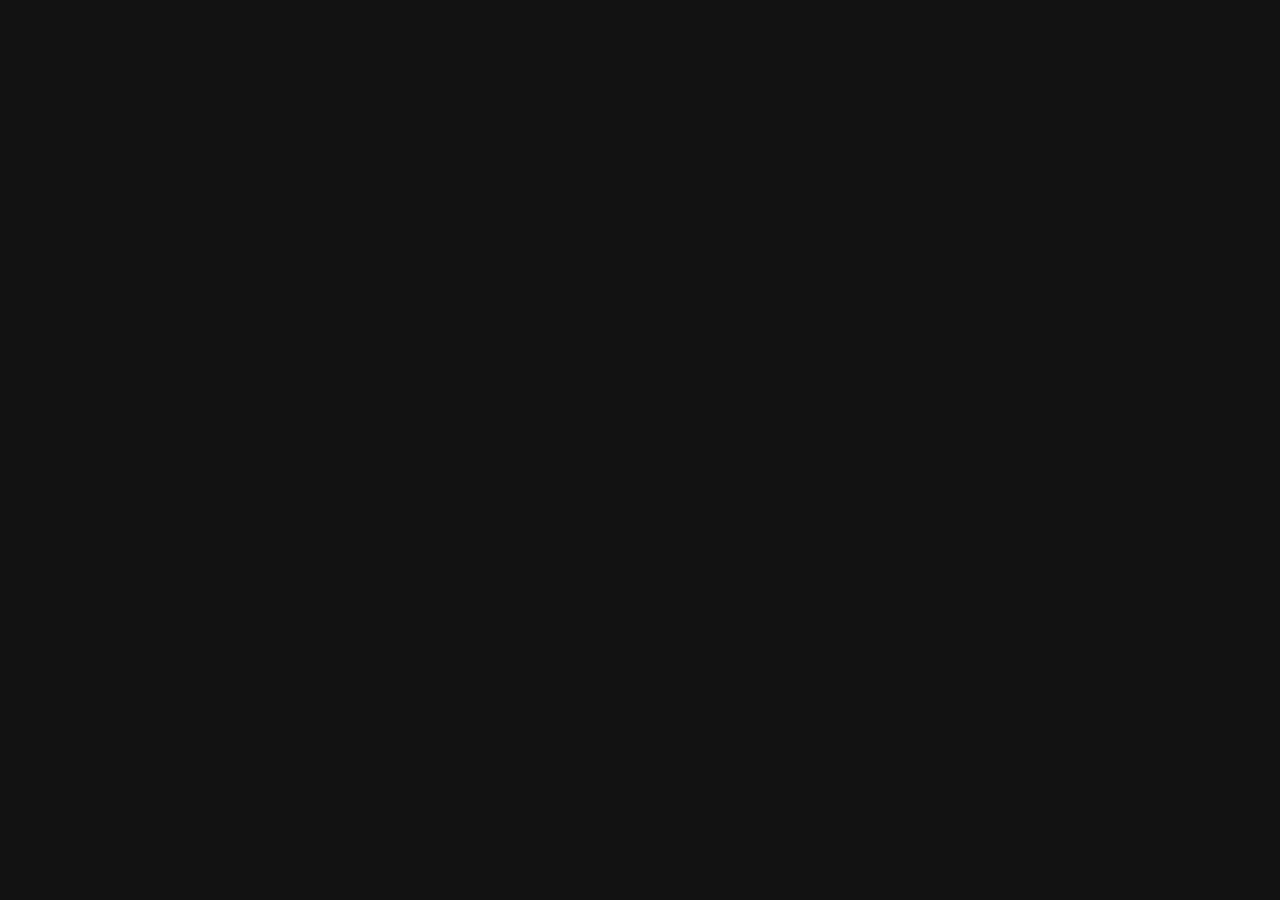
==== index.html @ 4a057469 "Update index.html" ====
﻿<!DOCTYPE html>
<html lang="en">
<head>
    <meta charset="UTF-8">
    <meta name="viewport" content="width=device-width, initial-scale=1.0, maximum-scale=1.0, user-scalable=no">
    <title>My Business App</title>
    <link rel="manifest" href="manifest.json">
    <meta name="theme-color" content="#121212">
    <meta name="mobile-web-app-capable" content="yes">
    <meta name="apple-mobile-web-app-capable" content="yes">
    <meta name="apple-mobile-web-app-status-bar-style" content="black-translucent">
    <link rel="apple-touch-icon" href="icon-192.png">
    <style>
        * { margin: 0; padding: 0; box-sizing: border-box; }
        html, body {
            width: 100%;
            height: 100%;
            overflow: hidden;
            background: #121212;
        }
        #app {
            position: fixed;
            inset: 0;
        }
        #app iframe {
            width: 100%;
            height: 100%;
            border: none;
            display: block;
        }
    </style>
</head>
<body>
    <div id="app">
        <iframe id="frame" src="https://script.google.com/macros/s/AKfycby6kAWln7xxajIZTT4hzDEXa44eZ9n21kygGQTq5ASCvcviSaj5GdiTzmxflbsFHiIF/exec" allow="camera; microphone; geolocation"></iframe>
    </div>
    <script>
        window.addEventListener('load', function () {
            if ('serviceWorker' in navigator) {
                navigator.serviceWorker.register('sw.js').catch(function () {});
            }
        });
    </script>
</body>
</html>
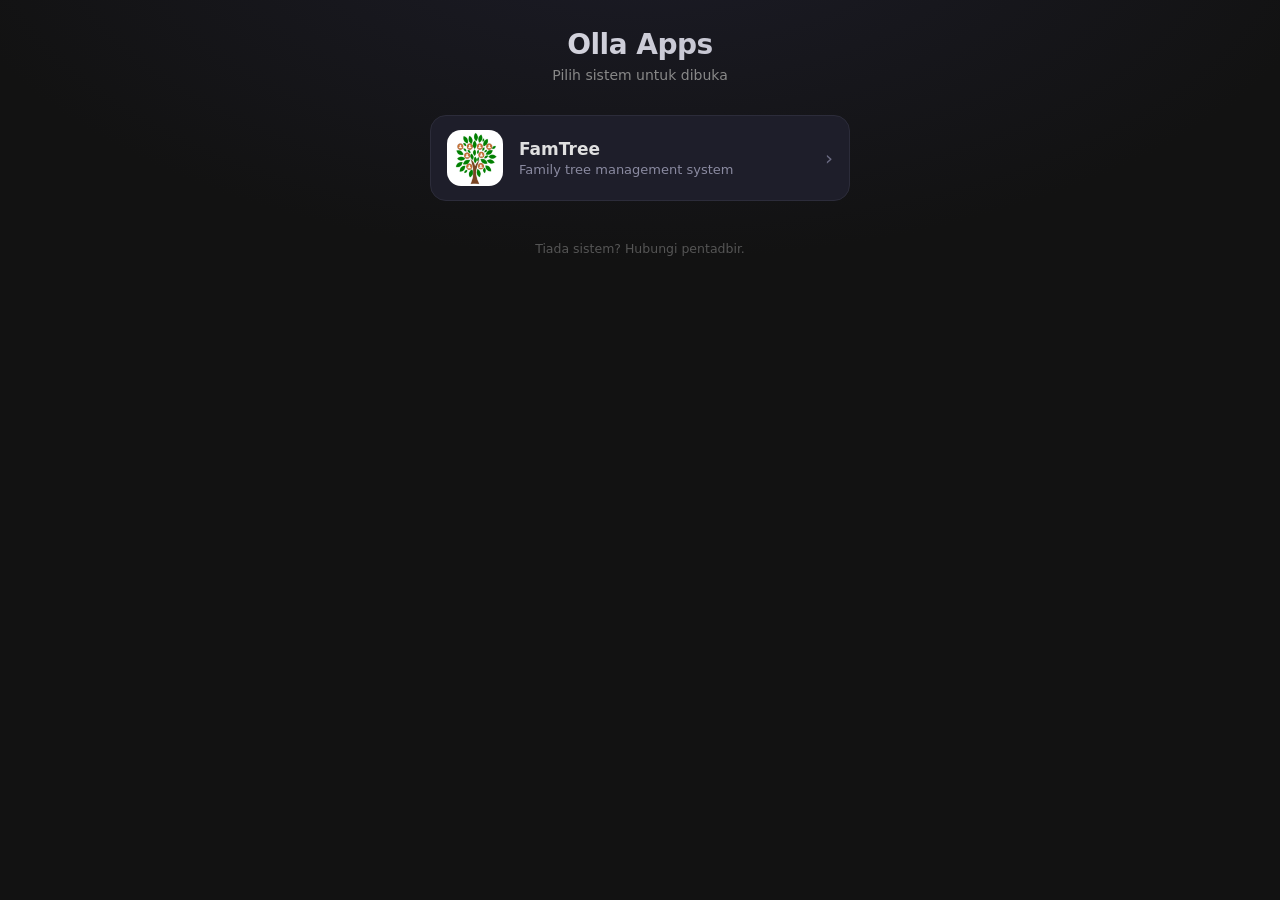
==== commit 5875dcc0: "Root becomes client menu page (auto-generated from list.json, per-client icons)" ====
--- a/index.html
+++ b/index.html
@@ -3,43 +3,101 @@
 <head>
     <meta charset="UTF-8">
     <meta name="viewport" content="width=device-width, initial-scale=1.0, maximum-scale=1.0, user-scalable=no">
-    <title>My Business App</title>
-    <link rel="manifest" href="manifest.json">
+    <title>Olla Apps</title>
     <meta name="theme-color" content="#121212">
-    <meta name="mobile-web-app-capable" content="yes">
-    <meta name="apple-mobile-web-app-capable" content="yes">
-    <meta name="apple-mobile-web-app-status-bar-style" content="black-translucent">
-    <link rel="apple-touch-icon" href="icon-192.png">
     <style>
         * { margin: 0; padding: 0; box-sizing: border-box; }
         html, body {
-            width: 100%;
-            height: 100%;
-            overflow: hidden;
             background: #121212;
+            color: #e0e0e0;
+            font-family: system-ui, -apple-system, 'Segoe UI', sans-serif;
+            min-height: 100%;
         }
-        #app {
-            position: fixed;
-            inset: 0;
+        body {
+            background: radial-gradient(1200px 600px at 50% -100px, #1c1c28 0%, #121212 60%);
+            padding: max(28px, env(safe-area-inset-top)) 20px 48px;
         }
-        #app iframe {
-            width: 100%;
-            height: 100%;
-            border: none;
-            display: block;
+        .header { text-align: center; margin-bottom: 32px; }
+        .header h1 {
+            font-size: 28px; font-weight: 700; letter-spacing: -0.5px;
+            background: linear-gradient(90deg, #fff, #9a9ab0);
+            -webkit-background-clip: text; background-clip: text; color: transparent;
         }
+        .header p { margin-top: 6px; color: #888; font-size: 14px; }
+        .grid {
+            max-width: 420px; margin: 0 auto;
+            display: grid; grid-template-columns: 1fr; gap: 14px;
+        }
+        .card {
+            display: flex; align-items: center; gap: 16px;
+            background: #1e1e2a; border: 1px solid #2c2c3a;
+            border-radius: 16px; padding: 14px 16px;
+            text-decoration: none; color: inherit;
+            transition: transform .12s ease, border-color .12s ease, background .12s ease;
+        }
+        .card:hover { transform: translateY(-2px); border-color: #3d3d52; background: #242436; }
+        .card:active { transform: translateY(0); }
+        .thumb {
+            width: 56px; height: 56px; border-radius: 14px; flex-shrink: 0;
+            object-fit: cover; background: #2a2a3a;
+        }
+        .meta { flex: 1; min-width: 0; }
+        .meta .name { font-size: 17px; font-weight: 600; }
+        .meta .desc { font-size: 13px; color: #8a8aa0; margin-top: 3px; }
+        .arrow { color: #6c6c84; font-size: 20px; flex-shrink: 0; }
+        .note { text-align: center; margin-top: 40px; color: #555; font-size: 12.5px; }
     </style>
 </head>
 <body>
-    <div id="app">
-        <iframe id="frame" src="https://script.google.com/macros/s/AKfycby6kAWln7xxajIZTT4hzDEXa44eZ9n21kygGQTq5ASCvcviSaj5GdiTzmxflbsFHiIF/exec" allow="camera; microphone; geolocation"></iframe>
+    <div class="header">
+        <h1>Olla Apps</h1>
+        <p>Pilih sistem untuk dibuka</p>
     </div>
+    <div class="grid" id="list"></div>
+    <div class="note">Tiada sistem? Hubungi pentadbir.</div>
+
     <script>
-        window.addEventListener('load', function () {
-            if ('serviceWorker' in navigator) {
-                navigator.serviceWorker.register('sw.js').catch(function () {});
+        (function () {
+            var base = location.pathname.replace(/\/[^\/]*$/, '/');
+            var grid = document.getElementById('list');
+
+            try {
+                var xhr = new XMLHttpRequest();
+                xhr.open('GET', base + 'list.json', false);
+                xhr.onreadystatechange = function () {
+                    if (xhr.readyState === 4 && xhr.status === 200) {
+                        var data = JSON.parse(xhr.responseText);
+                        var clients = (data && data.clients) || [];
+
+                        if (!clients.length) {
+                            grid.innerHTML = '<div class="card"><div class="meta"><div class="desc">Tiada sistem di daftar.</div></div></div>';
+                            return;
+                        }
+
+                        var html = '';
+                        clients.forEach(function (c) {
+                            var href = base + c.path + '/';
+                            var icon = c.icon
+                                ? (c.icon.indexOf('http') === 0 ? c.icon : base + c.icon.replace(/^\.?\//, ''))
+                                : base + 'icon-192.png';
+                            html +=
+                                '<a class="card" href="' + href + '">' +
+                                    '<img class="thumb" src="' + icon + '" alt="' + (c.name || '') + '">' +
+                                    '<div class="meta">' +
+                                        '<div class="name">' + (c.name || 'App') + '</div>' +
+                                        '<div class="desc">' + (c.description || '') + '</div>' +
+                                    '</div>' +
+                                    '<div class="arrow">›</div>' +
+                                '</a>';
+                        });
+                        grid.innerHTML = html;
+                    }
+                };
+                xhr.send(null);
+            } catch (e) {
+                grid.innerHTML = '<div class="card"><div class="meta"><div class="desc">Ralat memuat senarai.</div></div></div>';
             }
-        });
+        })();
     </script>
 </body>
 </html>
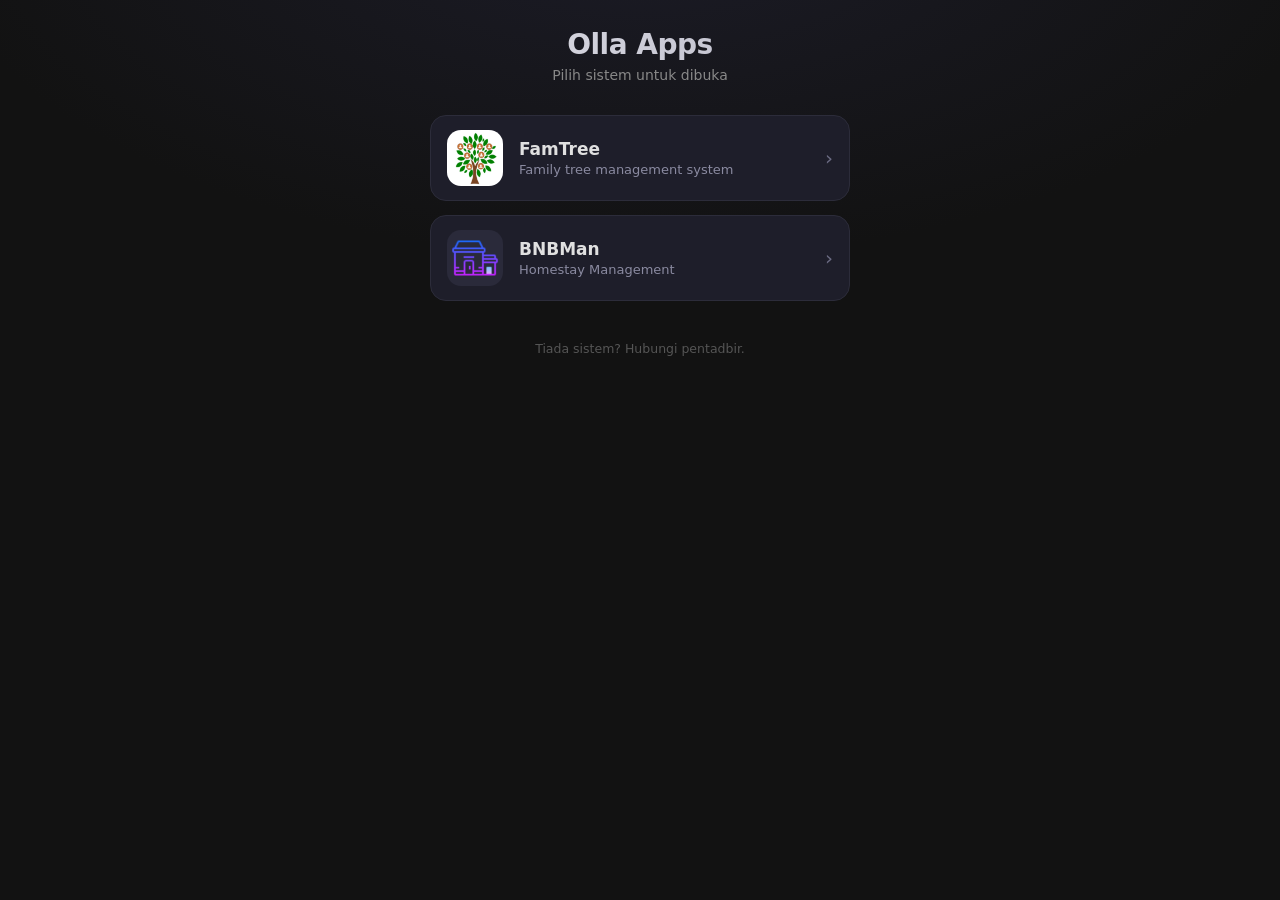
==== commit 8abfc403: "Menu upgrade + full admin panel (dashboard, edit, delete, toggle, reorder, copy link, menu settings)" ====
--- a/index.html
+++ b/index.html
@@ -46,58 +46,63 @@
         .meta .desc { font-size: 13px; color: #8a8aa0; margin-top: 3px; }
         .arrow { color: #6c6c84; font-size: 20px; flex-shrink: 0; }
         .note { text-align: center; margin-top: 40px; color: #555; font-size: 12.5px; }
+        .hidden { display: none !important; }
     </style>
 </head>
 <body>
     <div class="header">
-        <h1>Olla Apps</h1>
-        <p>Pilih sistem untuk dibuka</p>
+        <h1 id="menuTitle">Olla Apps</h1>
+        <p id="menuSubtitle">Memuatkan…</p>
     </div>
     <div class="grid" id="list"></div>
-    <div class="note">Tiada sistem? Hubungi pentadbir.</div>
+    <div class="note" id="note">Tiada sistem? Hubungi pentadbir.</div>
 
     <script>
         (function () {
             var base = location.pathname.replace(/\/[^\/]*$/, '/');
+            var titleEl = document.getElementById('menuTitle');
+            var subEl = document.getElementById('menuSubtitle');
             var grid = document.getElementById('list');
 
-            try {
-                var xhr = new XMLHttpRequest();
-                xhr.open('GET', base + 'list.json', false);
-                xhr.onreadystatechange = function () {
-                    if (xhr.readyState === 4 && xhr.status === 200) {
-                        var data = JSON.parse(xhr.responseText);
-                        var clients = (data && data.clients) || [];
+            // Cache-buster: sentiasa dapat list.json versi terkini (Pages serve max-age=600)
+            fetch(base + 'list.json?_t=' + Date.now())
+                .then(function (r) { if (!r.ok) throw new Error('HTTP ' + r.status); return r.json(); })
+                .then(function (data) {
+                    var title = (data && data.menuTitle) || 'Olla Apps';
+                    var subtitle = (data && data.menuSubtitle) || 'Pilih sistem untuk dibuka';
+                    if (titleEl) { titleEl.textContent = title; document.title = title; }
+                    if (subEl) subEl.textContent = subtitle;
 
-                        if (!clients.length) {
-                            grid.innerHTML = '<div class="card"><div class="meta"><div class="desc">Tiada sistem di daftar.</div></div></div>';
-                            return;
-                        }
+                    var clients = ((data && data.clients) || []).filter(function (c) { return c.visible !== false; });
 
-                        var html = '';
-                        clients.forEach(function (c) {
-                            var href = base + c.path + '/';
-                            var icon = c.icon
-                                ? (c.icon.indexOf('http') === 0 ? c.icon : base + c.icon.replace(/^\.?\//, ''))
-                                : base + 'icon-192.png';
-                            html +=
-                                '<a class="card" href="' + href + '">' +
-                                    '<img class="thumb" src="' + icon + '" alt="' + (c.name || '') + '">' +
-                                    '<div class="meta">' +
-                                        '<div class="name">' + (c.name || 'App') + '</div>' +
-                                        '<div class="desc">' + (c.description || '') + '</div>' +
-                                    '</div>' +
-                                    '<div class="arrow">›</div>' +
-                                '</a>';
-                        });
-                        grid.innerHTML = html;
+                    if (!clients.length) {
+                        grid.innerHTML = '<div class="card"><div class="meta"><div class="desc">Tiada sistem di daftar.</div></div></div>';
+                        return;
                     }
-                };
-                xhr.send(null);
-            } catch (e) {
-                grid.innerHTML = '<div class="card"><div class="meta"><div class="desc">Ralat memuat senarai.</div></div></div>';
-            }
+
+                    var html = '';
+                    clients.forEach(function (c) {
+                        var href = base + c.path + '/';
+                        var icon = c.icon
+                            ? (c.icon.indexOf('http') === 0 ? c.icon : base + c.icon.replace(/^\.?\//, ''))
+                            : base + 'icon-192.png';
+                        html +=
+                            '<a class="card" href="' + href + '">' +
+                                '<img class="thumb" src="' + icon + '" alt="' + (c.name || '') + '">' +
+                                '<div class="meta">' +
+                                    '<div class="name">' + (c.name || 'App') + '</div>' +
+                                    '<div class="desc">' + (c.description || '') + '</div>' +
+                                '</div>' +
+                                '<div class="arrow">›</div>' +
+                            '</a>';
+                    });
+                    grid.innerHTML = html;
+                })
+                .catch(function () {
+                    subEl.textContent = 'Ralat memuat senarai.';
+                    grid.innerHTML = '<div class="card"><div class="meta"><div class="desc">Ralat memuat senarai.</div></div></div>';
+                });
         })();
     </script>
 </body>
-</html>
+</html>
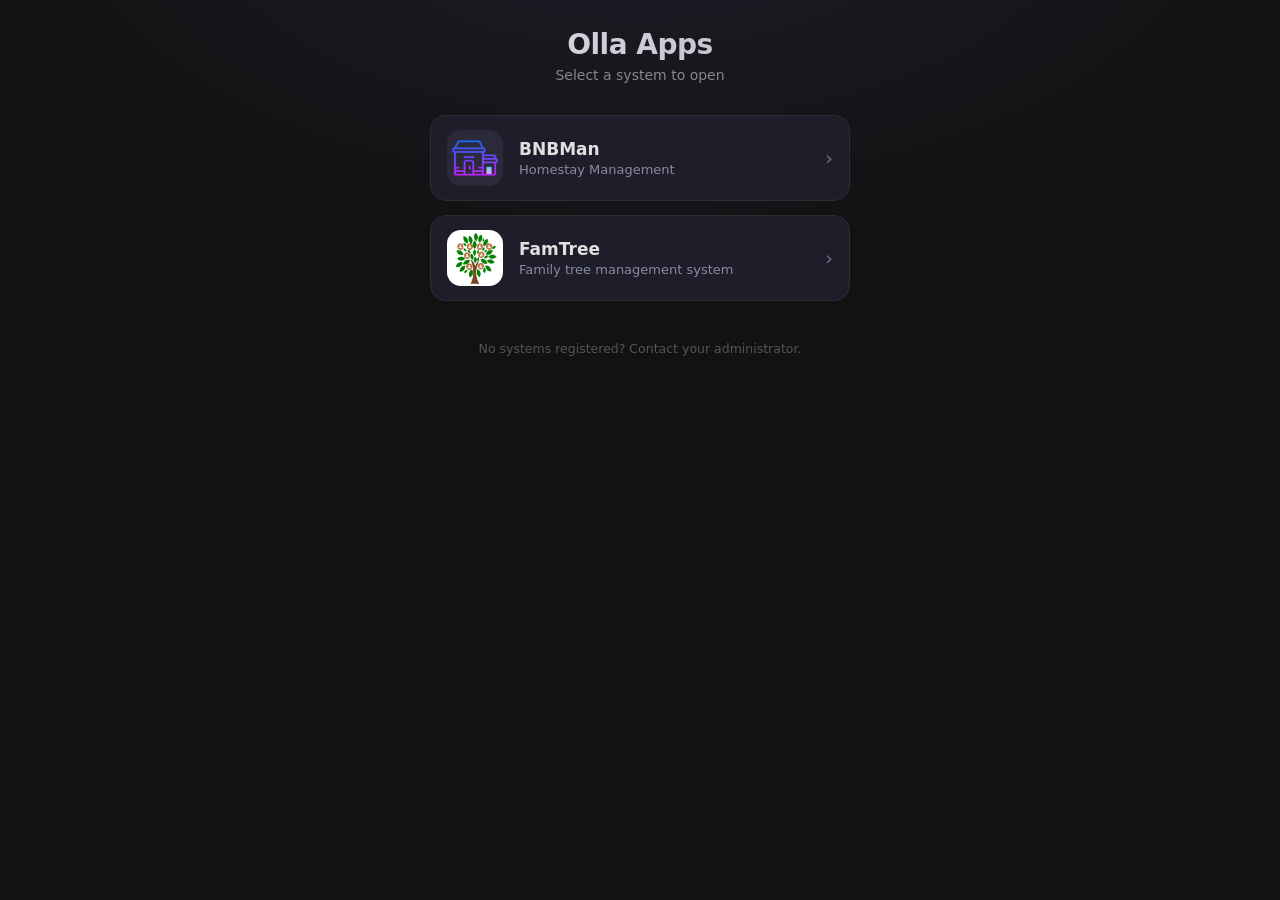
==== commit c9dc7f2e: "Admin UI: wider fluid layout, name+desc on top full width, remove Copy/Up/Down buttons, English UI +" ====
--- a/index.html
+++ b/index.html
@@ -52,10 +52,10 @@
 <body>
     <div class="header">
         <h1 id="menuTitle">Olla Apps</h1>
-        <p id="menuSubtitle">Memuatkan…</p>
+        <p id="menuSubtitle">Loading…</p>
     </div>
     <div class="grid" id="list"></div>
-    <div class="note" id="note">Tiada sistem? Hubungi pentadbir.</div>
+    <div class="note" id="note">No systems registered? Contact your administrator.</div>
 
     <script>
         (function () {
@@ -69,14 +69,14 @@
                 .then(function (r) { if (!r.ok) throw new Error('HTTP ' + r.status); return r.json(); })
                 .then(function (data) {
                     var title = (data && data.menuTitle) || 'Olla Apps';
-                    var subtitle = (data && data.menuSubtitle) || 'Pilih sistem untuk dibuka';
+                    var subtitle = (data && data.menuSubtitle) || 'Select a system to open';
                     if (titleEl) { titleEl.textContent = title; document.title = title; }
                     if (subEl) subEl.textContent = subtitle;
 
                     var clients = ((data && data.clients) || []).filter(function (c) { return c.visible !== false; });
 
                     if (!clients.length) {
-                        grid.innerHTML = '<div class="card"><div class="meta"><div class="desc">Tiada sistem di daftar.</div></div></div>';
+                        grid.innerHTML = '<div class="card"><div class="meta"><div class="desc">No systems registered.</div></div></div>';
                         return;
                     }
 
@@ -99,8 +99,8 @@
                     grid.innerHTML = html;
                 })
                 .catch(function () {
-                    subEl.textContent = 'Ralat memuat senarai.';
-                    grid.innerHTML = '<div class="card"><div class="meta"><div class="desc">Ralat memuat senarai.</div></div></div>';
+                    subEl.textContent = 'Failed to load the list.';
+                    grid.innerHTML = '<div class="card"><div class="meta"><div class="desc">Failed to load the list.</div></div></div>';
                 });
         })();
     </script>
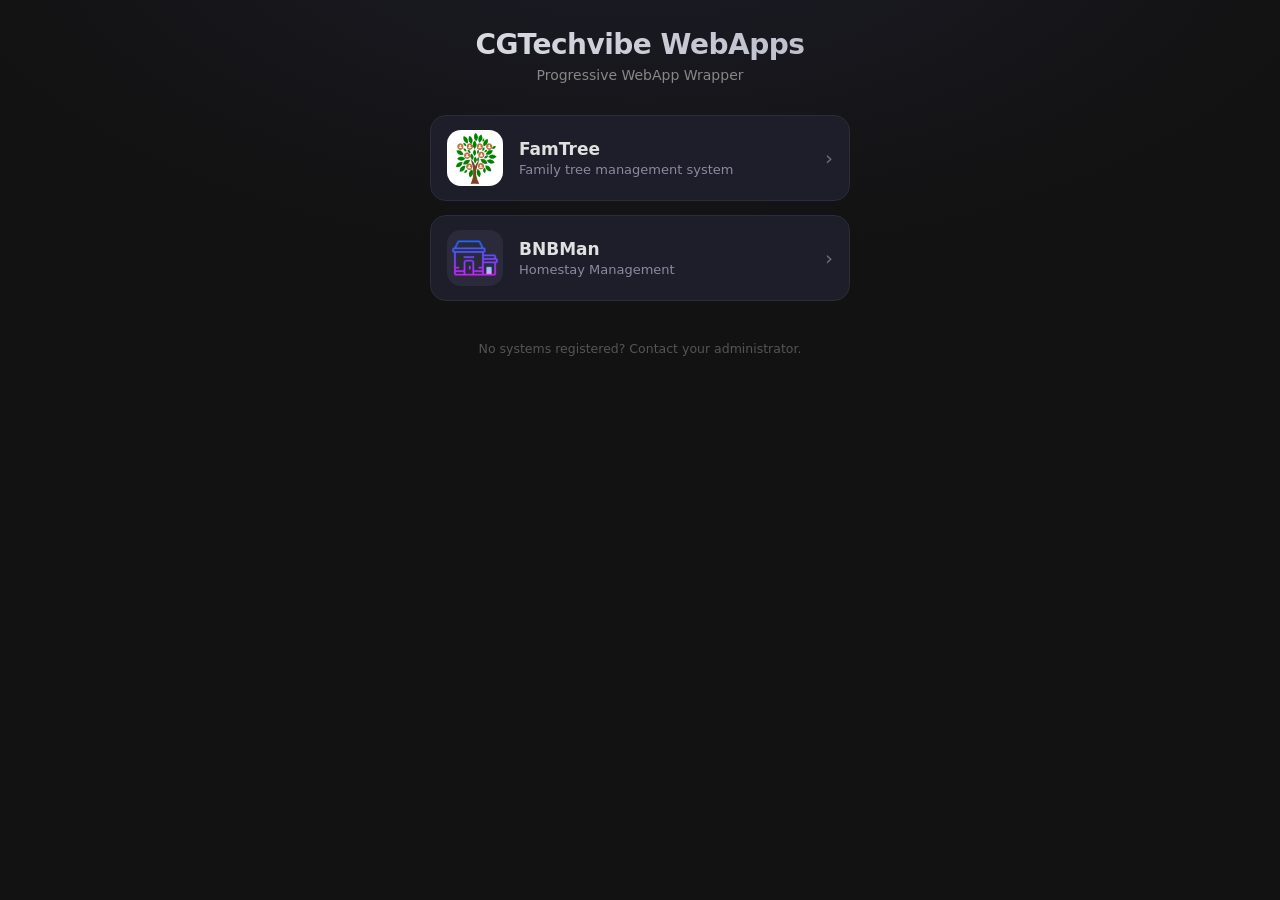
==== commit 3b40d8d9: "Rename repo to app + store client wrappers under client/ (client/alpha, client/hotelku)" ====
--- a/index.html
+++ b/index.html
@@ -60,6 +60,7 @@
     <script>
         (function () {
             var base = location.pathname.replace(/\/[^\/]*$/, '/');
+            var clientDir = 'client';
             var titleEl = document.getElementById('menuTitle');
             var subEl = document.getElementById('menuSubtitle');
             var grid = document.getElementById('list');
@@ -82,7 +83,7 @@
 
                     var html = '';
                     clients.forEach(function (c) {
-                        var href = base + c.path + '/';
+                        var href = base + clientDir + '/' + c.path + '/';
                         var icon = c.icon
                             ? (c.icon.indexOf('http') === 0 ? c.icon : base + c.icon.replace(/^\.?\//, ''))
                             : base + 'icon-192.png';
